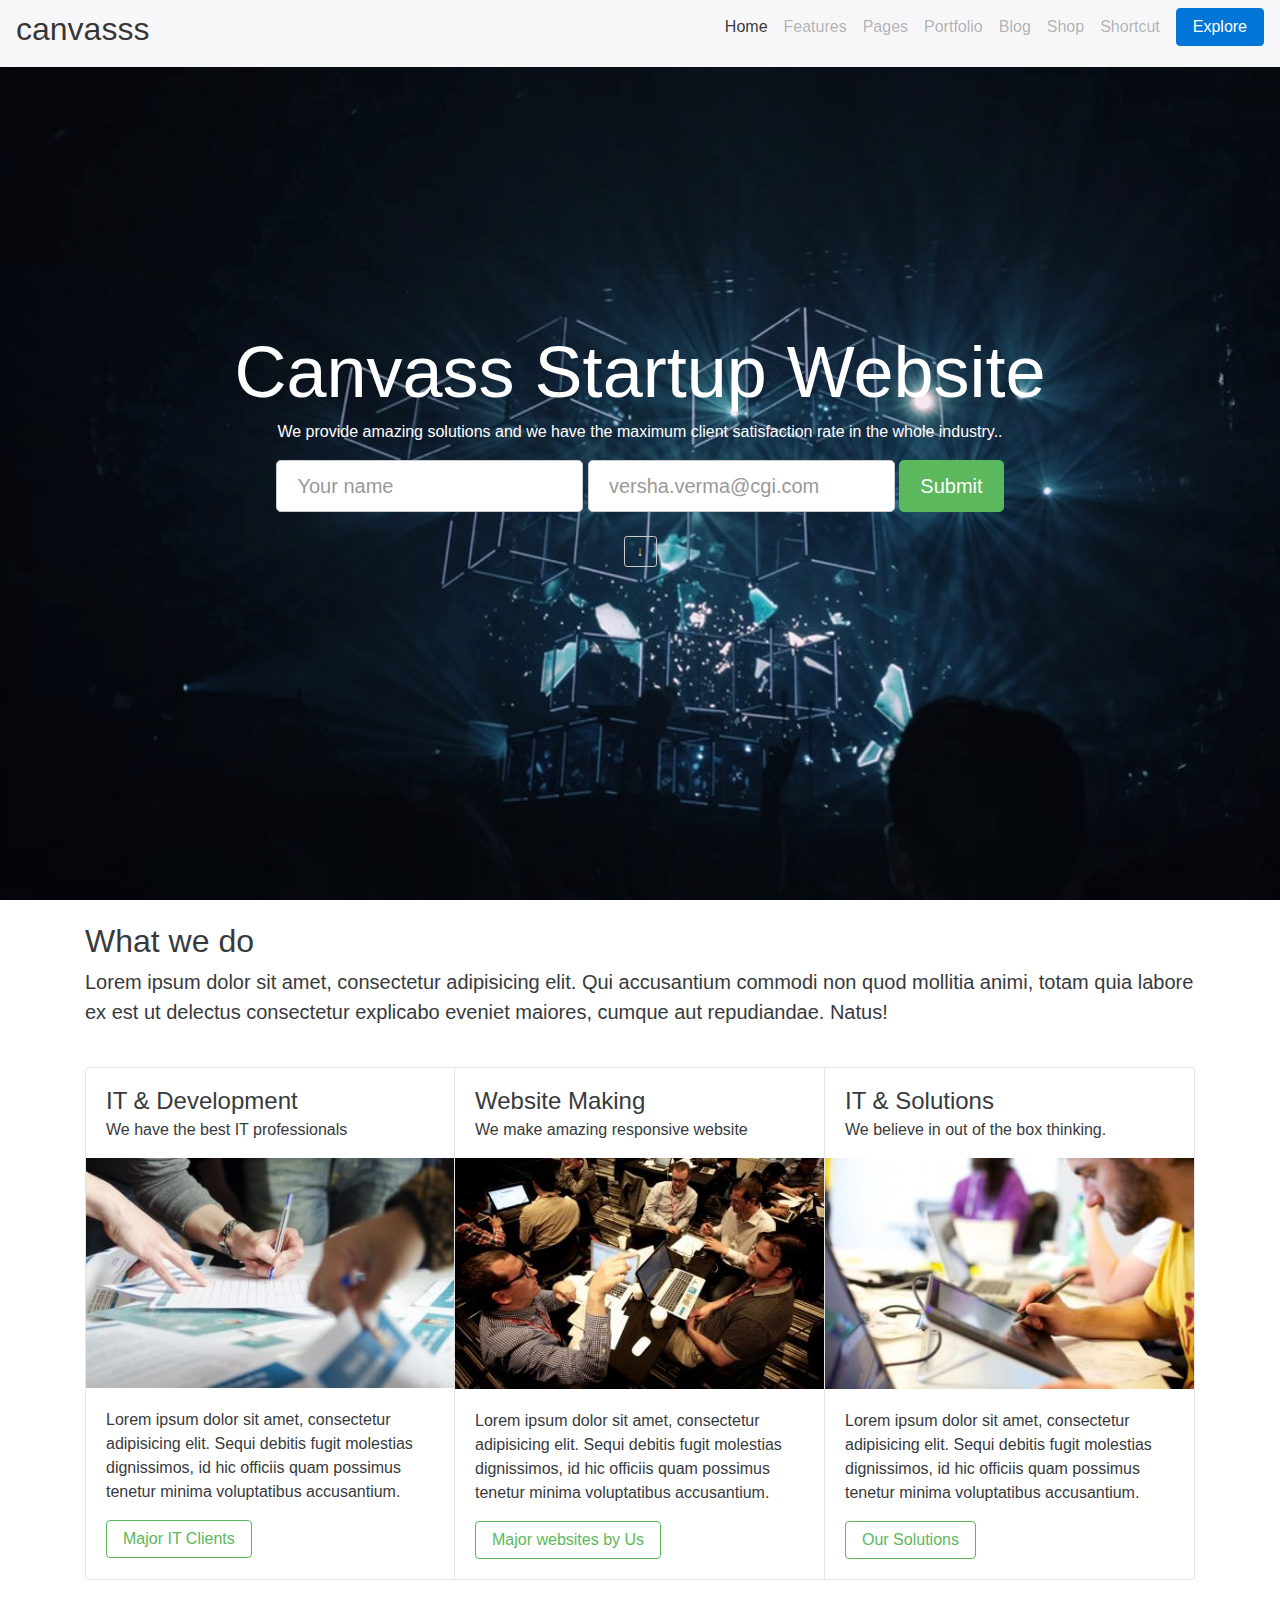
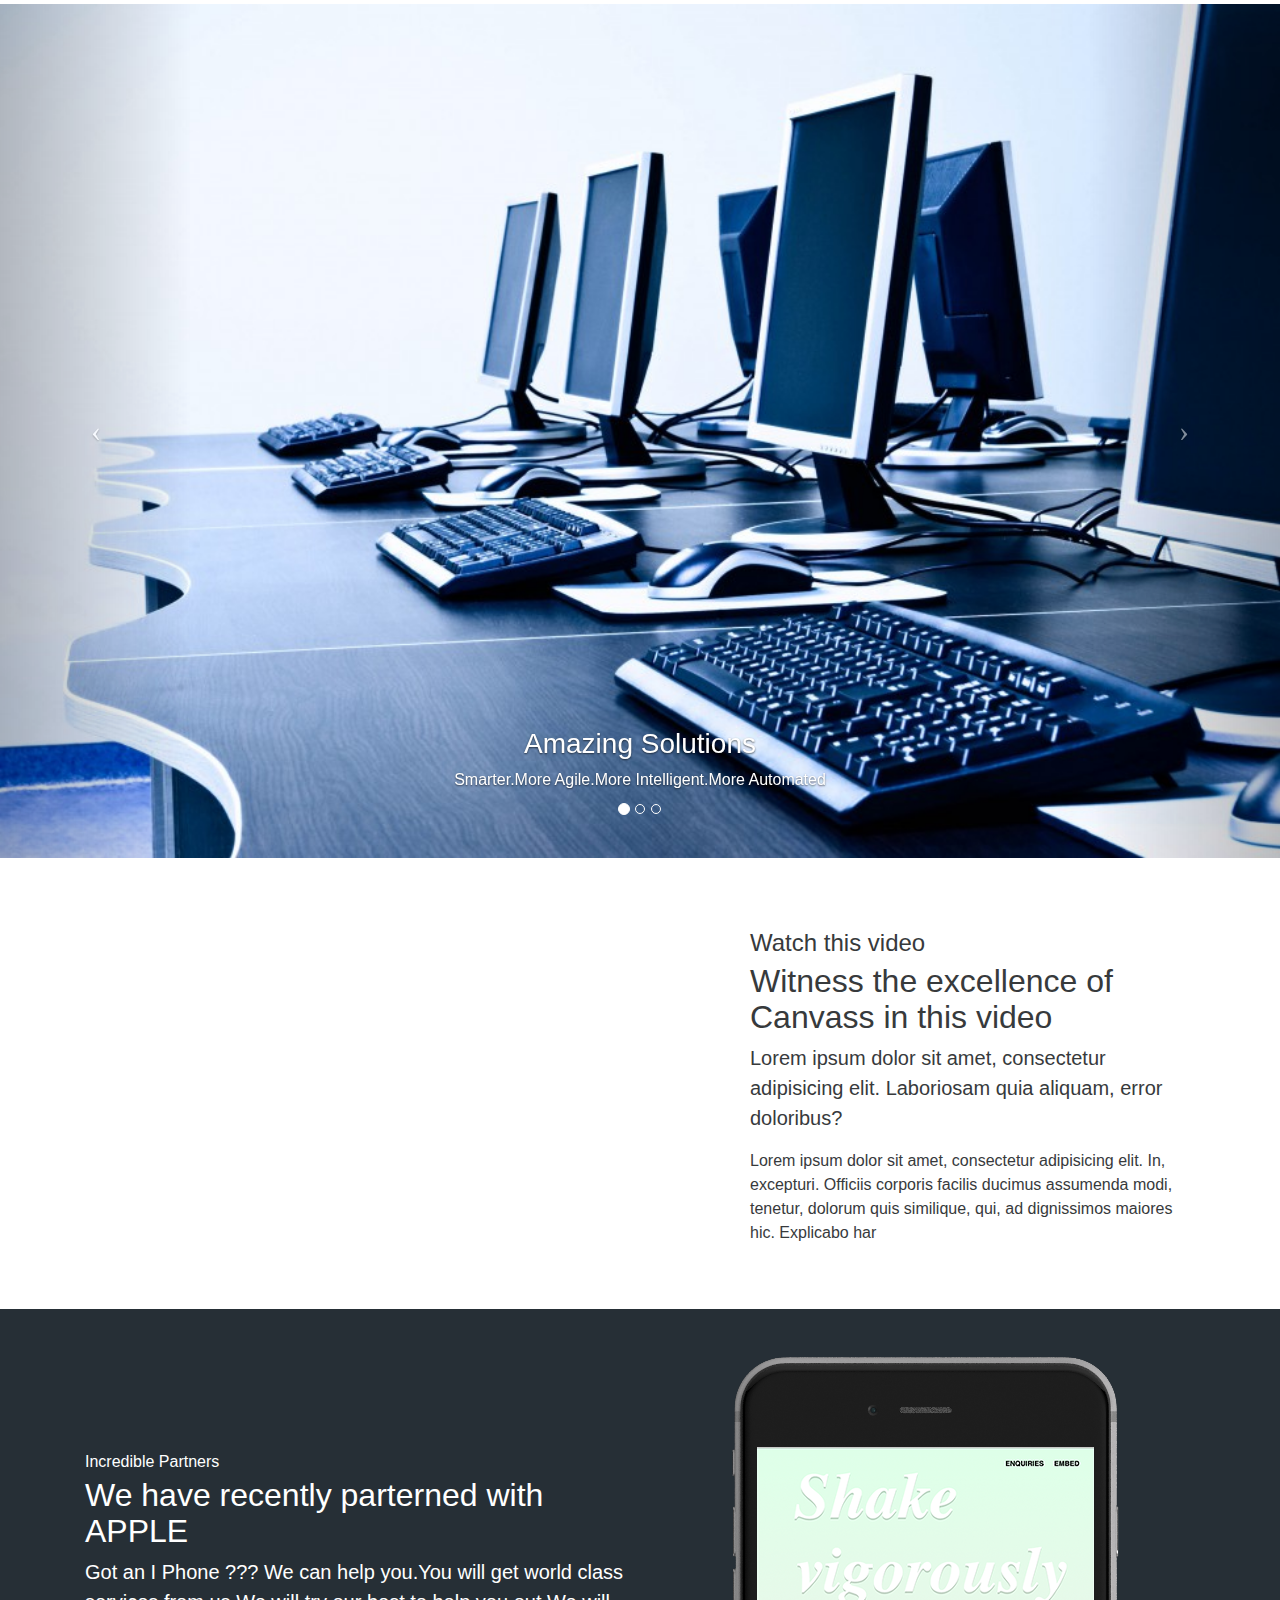
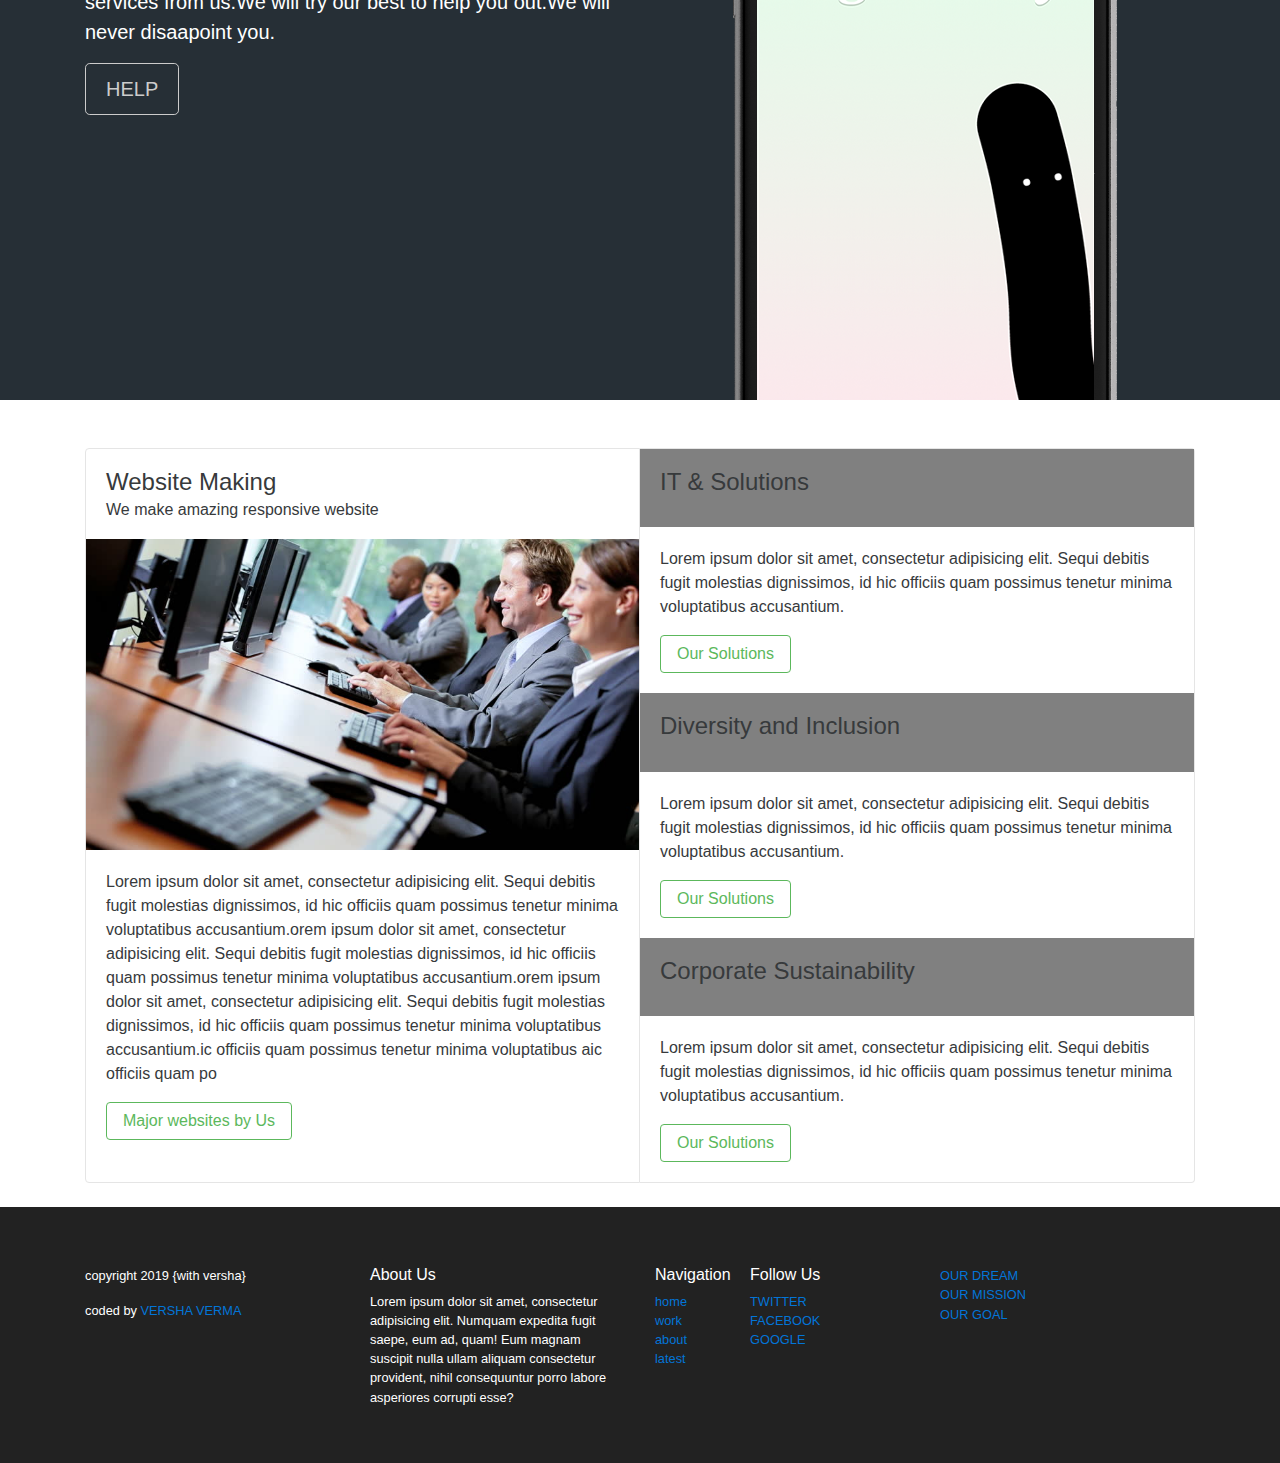
==== bootstrap4/index.html @ 9005075f "upto bootstap 4" ====
<!DOCTYPE html>
<html lang="en">
  <head>
    <!--meta tags -->
    <meta charset="utf-8">
    <meta name="viewport" content="width=device-width, initial-scale=1, shrink-to-fit=no">
    <meta http-equiv="x-ua-compatible" content="ie=edge">

    <!-- Bootstrap CSS -->
    <link rel="stylesheet" href="bower_components/bootstrap/dist/css/bootstrap.min.css">
    
    <!-- My own CSS -->
    <link rel="stylesheet" href="styles.css">
    <title>canvasss</title>
    
  </head>
 <!--body Starts from here-->
 <!--my fixed nav  bar at the top-->
    <body>
        <nav class="navbar navbar-light bg-faded navbar-fixed-top">
            <button class="navbar-toggler hidden-sm-up" type="button" data-toggle="collapse" data-target="#startupNavbar" >
            &#9776;
            </button>
            <a class="navbar-brand" href="#"><h2>canvasss</h2></a>
            <div class="collapse navbar-toggleable-xs" id="startupNavbar">
                <ul class="nav navbar-nav pull-sm-right">
                    <li class="nav-item active">
                        <a class="nav-link" href="#">Home <span class="sr-only">(current)</span></a>
                    </li>
                    <li class="nav-item">
                        <a class="nav-link" href="#">Features</a>
                    </li>
                    <li class="nav-item">
                        <a class="nav-link" href="#">Pages</a>
                    </li>
                    <li class="nav-item">
                        <a class="nav-link" href="#">Portfolio</a>
                    </li>
                    <li class="nav-item">
                        <a class="nav-link" href="#">Blog</a>
                    </li>
                    <li class="nav-item">
                        <a class="nav-link" href="#">Shop</a>
                    </li>
                    <li class="nav-item">
                        <a class="nav-link" href="#">Shortcut</a>
                    </li>
                    <li class="nav-item">
                        <a class="btn btn-primary" href="#">Explore</a>
                    </li>
                </ul>

            </div>
        </nav>




      <!--inserted cover for my website-->

        <section id="cover">
            <div id="cover-caption">
                <div class="container">
                    <div class="col-sm-10 col-sm-offset-1">
                        <h1 class="display-3">Canvass Startup Website</h1>
                        <p>We provide amazing solutions and we have the maximum client satisfaction rate in the whole industry..</p>
                        
                        <form action="" class="form-inline">
                            <div class="form-group">
                                <label class="sr-only">Name</label>
                                <input type="text" class="form-control form-control-lg" placeholder="Your name">
                            </div>
                            <div class="form-group">
                                <label class="sr-only">Email</label>
                                <input type="text" class="form-control form-control-lg" placeholder="versha.verma@cgi.com">
                            </div>
                            <button type="submit" class="btn btn-success btn-lg">Submit</button>
                        </form>
                        
                        <br>
                        
                        <a href="#nav-main" class="btn btn-secondary-outline btn-sm" role="button">&darr;</a>
                    </div>
                </div>
            </div>
        </section>

  
        <!--this is for the three columns using cards-->
   
        <section id="what-we-do">
            <br>
                 <div class="section-content">
                     <div class="container">
                         <h2>What we do</h2>
                         <p class="lead">Lorem ipsum dolor sit amet, consectetur adipisicing elit. Qui accusantium commodi non quod mollitia animi, totam quia labore ex est ut delectus consectetur explicabo eveniet maiores, cumque aut repudiandae. Natus!</p>
                         <br>
                         <div class="row">
                             <div class="col-sm-12">
                                 <div class="card-group">
                                     <div class="card">
                                         <div class="card-block">
                                             <h4 class="card-title">IT &amp; Development</h4>
                                             <h6 class="card-subtitle">We have the best IT professionals</h6>
                                         </div>
                                         <img src="img/1.jpg" alt="a chalkboard" style="width:100%;">
                                         <div class="card-block">
                                             <p class="card-text">Lorem ipsum dolor sit amet, consectetur adipisicing elit. Sequi debitis fugit molestias dignissimos, id hic officiis quam possimus tenetur minima voluptatibus accusantium.</p>
                                             <button type="button" class="btn btn-success-outline" data-toggle="modal" data-target="#myModal">Major IT Clients</button>
                                         </div>
                                     </div>

                                     <div class="card">
                                         <div class="card-block">
                                             <h4 class="card-title">Website Making</h4>
                                             <h6 class="card-subtitle">We make amazing responsive website</h6>
                                         </div>
                                         <img src="img/2.jpg" alt="working on a laptop" style="width:100%;">
                                         <div class="card-block">
                                             <p class="card-text">Lorem ipsum dolor sit amet, consectetur adipisicing elit. Sequi debitis fugit molestias dignissimos, id hic officiis quam possimus tenetur minima voluptatibus accusantium.</p>
                                             <button type="button" class="btn btn-success-outline" data-toggle="modal" data-target="#myModal">Major websites by Us</button>
                                         </div>
                                     </div>

                                     <div class="card">
                                         <div class="card-block">
                                             <h4 class="card-title">IT &amp; Solutions</h4>
                                             <h6 class="card-subtitle">We believe in out of the box thinking.</h6>
                                         </div>
                                         <img src="img/3.jpg" alt="fingers typing on a keyboard" style="width:100%;">
                                         <div class="card-block">
                                             <p class="card-text">Lorem ipsum dolor sit amet, consectetur adipisicing elit. Sequi debitis fugit molestias dignissimos, id hic officiis quam possimus tenetur minima voluptatibus accusantium.</p>
                                             <button type="button" class="btn btn-success-outline" data-toggle="modal" data-target="#myModal">Our Solutions</button>
                                         </div>
                                     </div>
                                 </div>
                             </div>
                         </div>
                     </div>
                 </div>
            </section>




         <!-- this block of code is for coursel-->
        <section id="carousel">
            <br>
                <div id="carousel-home" class="carousel slide" data-ride="carousel">
                    <ol class="carousel-indicators">
                        <li data-target="#carousel-home" data-slide-to="0" class="active"></li>
                        <li data-target="#carousel-home" data-slide-to="1"></li>
                        <li data-target="#carousel-home" data-slide-to="2"></li>
                    </ol>
                    <div class="carousel-inner" role="listbox">
                        <div class="carousel-item active">
                            <img src="img/comp.jpg" alt="Laptop" style="width:100%">
                            
                            <div class="carousel-caption">
                                <h3>Amazing Solutions</h3>
                                <p>Smarter.More Agile.More Intelligent.More Automated</p>
                            </div>
                        </div>
                        <div class="carousel-item">
                            <img src="img/hac.jpg" alt="Hacker" style="width:100%">
                            
                            <div class="carousel-caption">
                                <h3>Cyber Security</h3>
                                <p>Secure your Data from outside world.</p>
                            </div>
                        </div>
                        <div class="carousel-item">
                            <img src="img/keyy.jpg" alt="Keys" style="width:100%">
                            
                            <div class="carousel-caption">
                                <h3>Awesome Customer Experience</h3>
                                <p>From Industry 4.0 to Business 4.0</p>
                            </div>
                        </div>
                    </div>
                    <a class="left carousel-control" href="#carousel-home" role="button" data-slide="prev">
                        <span class="icon-prev" aria-hidden="true"></span>
                        <span class="sr-only">Previous</span>
                    </a>
                    <a class="right carousel-control" href="#carousel-home" role="button" data-slide="next">
                        <span class="icon-next" aria-hidden="true"></span>
                        <span class="sr-only">Next</span>
                    </a>
                </div>
                <br>
            </section>

        <!--this block is for the video section that I added-->
         <section id="feature-one">
            <br>
            <br>
            <div class="container">
                <div class="row">
                    <div class="feature-content">
                        <div class="col-lg-6">
                            <iframe width="100%" height="315" src="https://www.youtube.com/watch?v=L3ymBk6Vb04" frameborder="0" allowfullscreen></iframe>
                        </div>
                        <div class="col-lg-5 col-lg-offset-1">
                            <h4>Watch this video</h4>
                            <h2>Witness the excellence of Canvass in this video</h2>
                            <p class="lead">Lorem ipsum dolor sit amet, consectetur adipisicing elit. Laboriosam quia aliquam, error doloribus?</p>
                            <p>Lorem ipsum dolor sit amet, consectetur adipisicing elit. In, excepturi. Officiis corporis facilis ducimus assumenda modi, tenetur, dolorum quis similique, qui, ad dignissimos maiores hic. Explicabo har</p>
                        </div>
                    </div>
                </div>
            </div>
            <br>
            <br>
        </section>
      <!--this is for the iphone I added-->
        <section id="feature-two" class="feature-dark">
            <br>
            <br>
            <div class="container">
                <div class="row">
                    <div class="feature-content">
                        <div class="col-lg-6 feature-caption">
                            <br>
                            <br>
                            <br>
                            <br>
                            <h6>Incredible Partners</h6>
                            <h2>We have recently parterned with APPLE</h2>
                            <p class="lead">Got an I Phone ??? We can help you.You will get world class services from us.We will try our best to help you out.We will never disaapoint you.</p>
                            <a href="" role="button" class="btn btn-secondary-outline btn-lg">HELP</a>
                        </div>
                        <div class="col-lg-6 text-sm-center hidden-md-down">
                           
                            <!-- screenshot: http://www.staggeringbeauty.com/ -->
                            <img src="img/iphone-1.png" alt="iphone">
                        </div>
                    </div>
                </div>
            </div>
        </section>
        


       <!-- this block is for two column and the second column with three rows -->

        <section id="what-we-do">
            <br>
            <br>
                 <div class="section-content">
                     <div class="container">
                         
                     
                         <div class="row">
                             <div class="col-sm-12">
                                 <div class="card-group">
                                     

                                     <div class="card">
                                         <div class="card-block">
                                             <h4 class="card-title">Website Making</h4>
                                             <h6 class="card-subtitle">We make amazing responsive website</h6>
                                         </div>
                                         <img src="img/10.jpg" alt="working on a laptop" style="width:100%;">
                                         <div class="card-block">
                                             <p class="card-text">Lorem ipsum dolor sit amet, consectetur adipisicing elit. Sequi debitis fugit molestias dignissimos, id hic officiis quam possimus tenetur minima voluptatibus accusantium.orem ipsum dolor sit amet, consectetur adipisicing elit. Sequi debitis fugit molestias dignissimos, id hic officiis quam possimus tenetur minima voluptatibus accusantium.orem ipsum dolor sit amet, consectetur adipisicing elit. Sequi debitis fugit molestias dignissimos, id hic officiis quam possimus tenetur minima voluptatibus accusantium.ic officiis quam possimus tenetur minima voluptatibus aic officiis quam po</p>
                                             <button type="button" class="btn btn-success-outline" data-toggle="modal" data-target="#myModal">Major websites by Us</button>
                                         </div>
                                     </div>

                                     <div class="card" >
                                         <div class="card-block" style="background-color: grey;">
                                             <h4 class="card-title">IT &amp; Solutions</h4>
                                         </div>
                                         <div class="card-block">
                                             <p class="card-text">Lorem ipsum dolor sit amet, consectetur adipisicing elit. Sequi debitis fugit molestias dignissimos, id hic officiis quam possimus tenetur minima voluptatibus accusantium.</p>
                                             <button type="button" class="btn btn-success-outline" data-toggle="modal" data-target="#myModal">Our Solutions</button>
                                         </div>
                                         <div class="card-block" style="background-color: grey;">
                                             <h4 class="card-title">Diversity and Inclusion</h4>
                                         </div>
                                         <div class="card-block">
                                             <p class="card-text">Lorem ipsum dolor sit amet, consectetur adipisicing elit. Sequi debitis fugit molestias dignissimos, id hic officiis quam possimus tenetur minima voluptatibus accusantium.</p>
                                             <button type="button" class="btn btn-success-outline" data-toggle="modal" data-target="#myModal">Our Solutions</button>
                                         </div>
                                         <div class="card-block" style="background-color: grey;">
                                             <h4 class="card-title">Corporate Sustainability</h4>
                                         </div>
                                         <div class="card-block">
                                             <p class="card-text">Lorem ipsum dolor sit amet, consectetur adipisicing elit. Sequi debitis fugit molestias dignissimos, id hic officiis quam possimus tenetur minima voluptatibus accusantium.</p>
                                             <button type="button" class="btn btn-success-outline" data-toggle="modal" data-target="#myModal">Our Solutions</button>
                                         </div>
                                     </div>
                                 </div>
                             </div>
                         </div>
                     </div>
                 </div>
                 <br>
            </section>

     <!-- tis is for my footer-->
        <footer id="footer-main">
            <br>
                <div class="container">
                    <div class="row">
                        <div class="col-sm-3">
                            <p>copyright 2019 {with versha}</p>
                            <p>coded by <a href="#.ca/">VERSHA VERMA</a></p>
                        </div>
                        <div class="col-sm-3">
                            <h6>About Us</h6>
                            <p>Lorem ipsum dolor sit amet, consectetur adipisicing elit. Numquam expedita fugit saepe, eum ad, quam! Eum magnam suscipit nulla ullam aliquam consectetur provident, nihil consequuntur porro labore asperiores corrupti esse?</p>
                        </div>
                        <div class="col-sm-1">
                            <h6>Navigation</h6>
                            <ul class="list-unstyled">
                                <li><a href="">home</a></li>
                                <li><a href="">work</a></li>
                                <li><a href="">about</a></li>
                                <li><a href="">latest</a></li>
                            </ul>
                        </div>
                        <div class="col-sm-2">
                            <h6>Follow Us</h6>
                            <ul class="list-unstyled">
                                <li><a href="">TWITTER</a></li>
                                <li><a href="">FACEBOOK</a></li>
                                <li><a href="">GOOGLE</a></li>
                                
                            </ul>
                        </div>
                        
                        <div class="col-sm-2">
                            <ul class="list-unstyled">
                                <li><a href="">OUR DREAM</a></li>
                                <li><a href="">OUR MISSION</a></li>
                                <li><a href="">OUR GOAL</a></li>
                                
                            </ul>
                        </div>
                    </div>
                </div>
            </footer>




      <script src="https://ajax.googleapis.com/ajax/libs/jquery/2.1.4/jquery.min.js"></script>
      <script src="bower_components/bootstrap/dist/js/bootstrap.min.js"></script>
    </body>
</html>
---- bootstrap4/styles.css ----
/*STYLE.CSS FOR STLING MY WEBSITE BY BOOTSTRAP4*/
html,
body {
    height: 100%;
}
/*FOR MY COVER STYLING*/
#cover {
    background: #222 url('img/covvvv.jpeg') center center no-repeat;
    background-size: cover;
    color: white;
    height: 100%;
    text-align: center;
    display: flex;
    align-items: center;
}
/*FOR 100% COVER CAPTION*/
#cover-caption {
    width: 100%;
}
/*for the background color of navv bar*/
.navv{
	background-color: red;
}
section-content {
    padding: 5rem 0;
}
/*STYLING FOR MY FOOTER*/

#footer-main {
    background: #222;
    color: white;
    font-size: 0.8rem;
    padding: 2.5rem 0;
}
.feature-dark {
    background: #262F36;
    color: white;
}
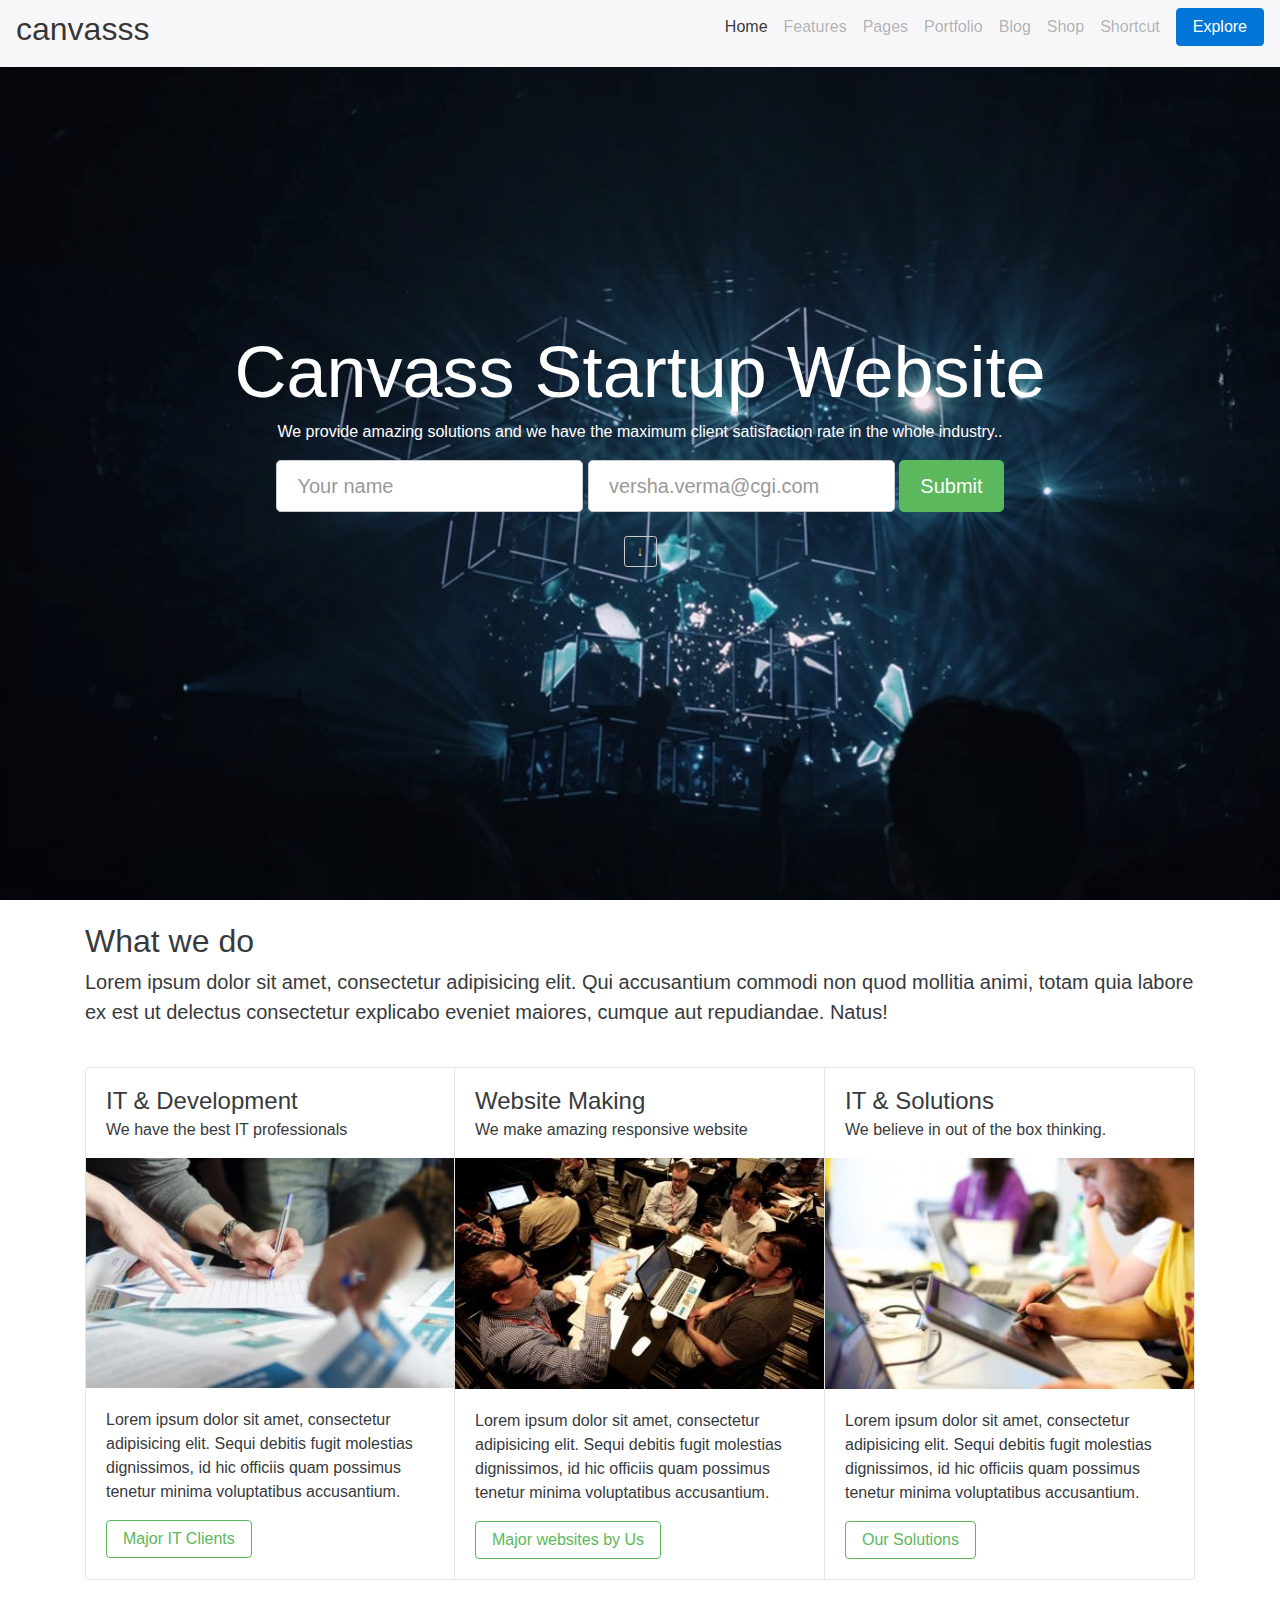
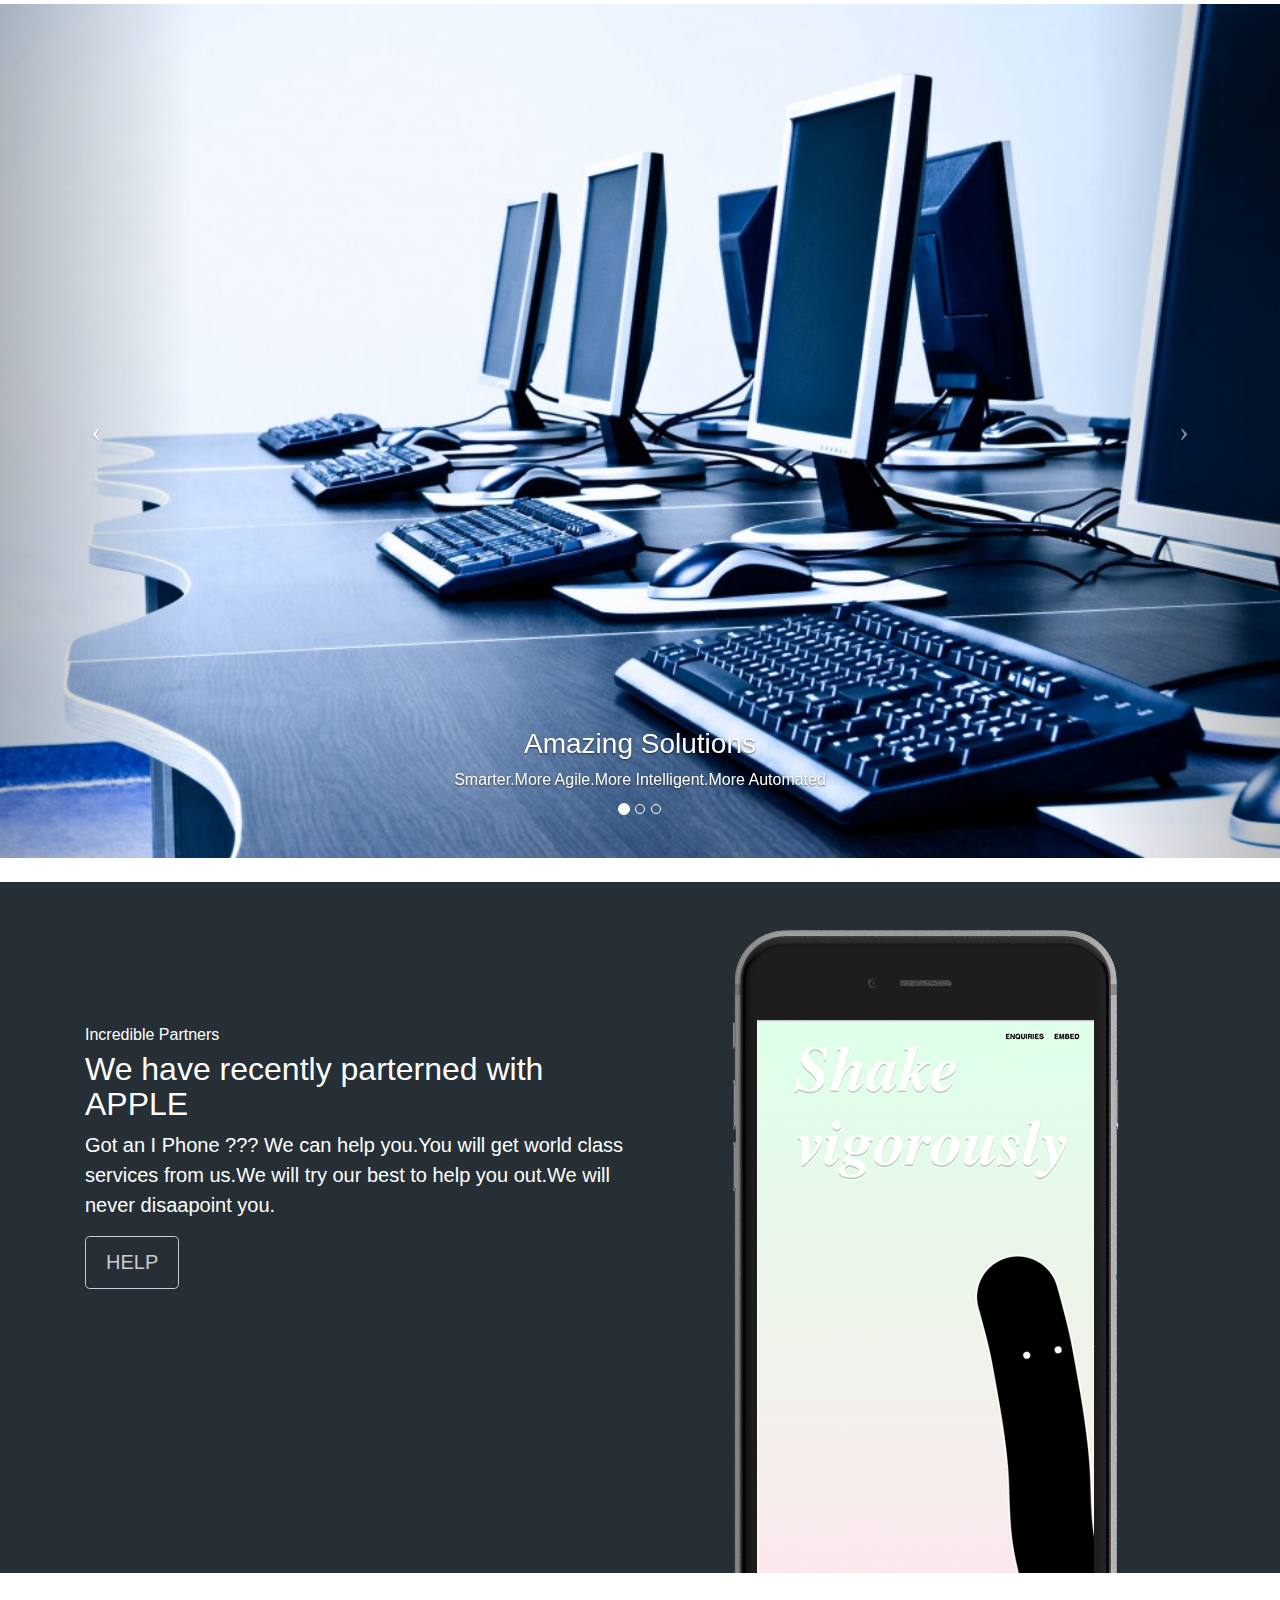
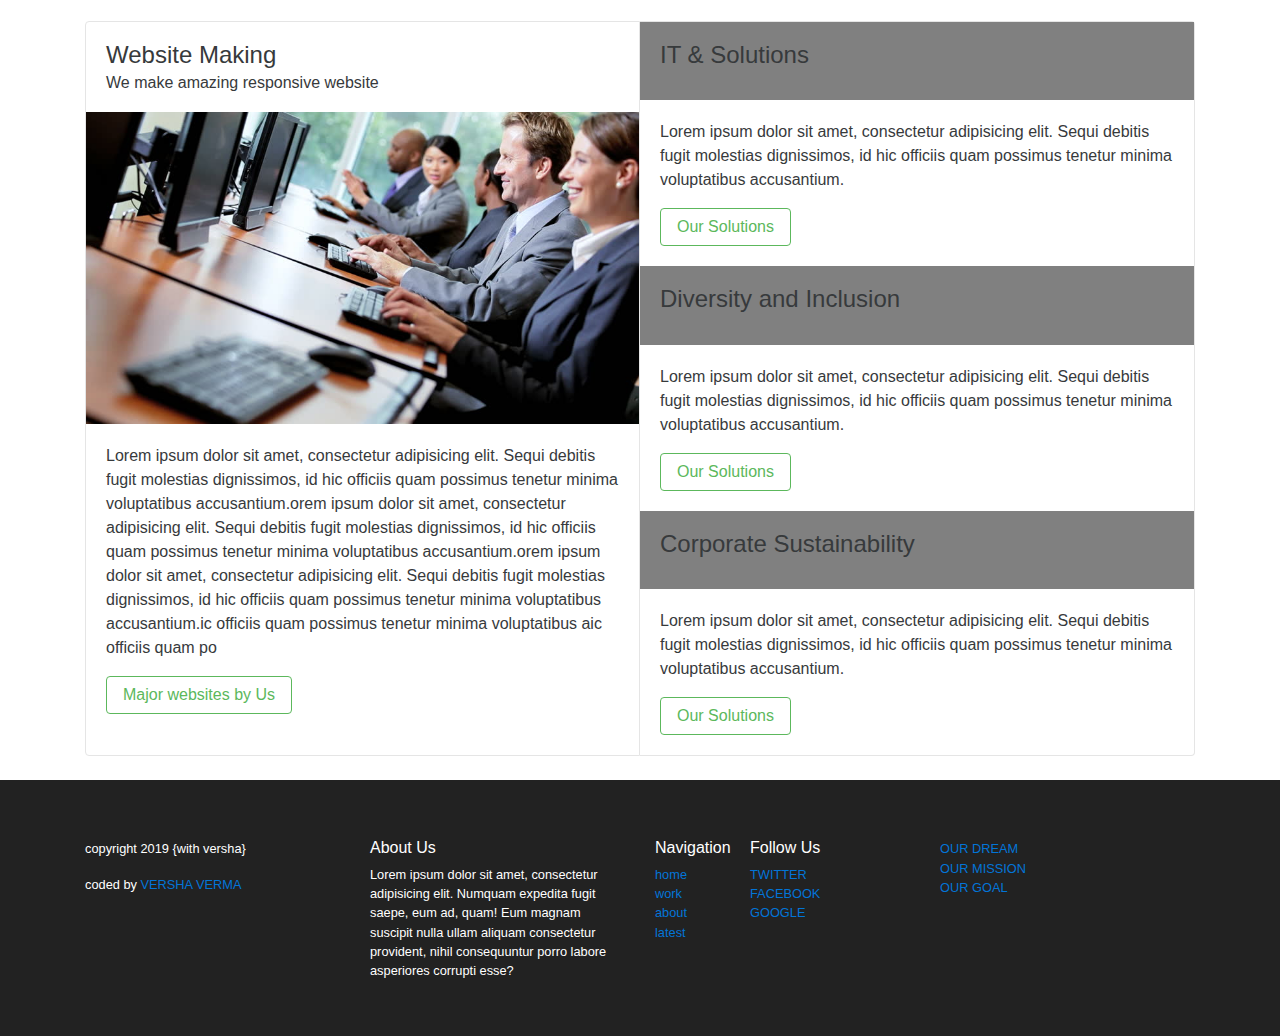
==== commit e079a9be: "upto bootstrap4" ====
--- a/bootstrap4/index.html
+++ b/bootstrap4/index.html
@@ -14,8 +14,8 @@
     <title>canvasss</title>
     
   </head>
- <!--body Starts from here-->
- <!--my fixed nav  bar at the top-->
+<!--body Starts from here-->
+<!--my fixed nav  bar at the top-->
     <body>
         <nav class="navbar navbar-light bg-faded navbar-fixed-top">
             <button class="navbar-toggler hidden-sm-up" type="button" data-toggle="collapse" data-target="#startupNavbar" >
@@ -86,8 +86,8 @@
         </section>
 
   
-        <!--this is for the three columns using cards-->
-   
+
+		<!--for three columns -->   
         <section id="what-we-do">
             <br>
                  <div class="section-content">
@@ -190,28 +190,7 @@
                 <br>
             </section>
 
-        <!--this block is for the video section that I added-->
-         <section id="feature-one">
-            <br>
-            <br>
-            <div class="container">
-                <div class="row">
-                    <div class="feature-content">
-                        <div class="col-lg-6">
-                            <iframe width="100%" height="315" src="https://www.youtube.com/watch?v=L3ymBk6Vb04" frameborder="0" allowfullscreen></iframe>
-                        </div>
-                        <div class="col-lg-5 col-lg-offset-1">
-                            <h4>Watch this video</h4>
-                            <h2>Witness the excellence of Canvass in this video</h2>
-                            <p class="lead">Lorem ipsum dolor sit amet, consectetur adipisicing elit. Laboriosam quia aliquam, error doloribus?</p>
-                            <p>Lorem ipsum dolor sit amet, consectetur adipisicing elit. In, excepturi. Officiis corporis facilis ducimus assumenda modi, tenetur, dolorum quis similique, qui, ad dignissimos maiores hic. Explicabo har</p>
-                        </div>
-                    </div>
-                </div>
-            </div>
-            <br>
-            <br>
-        </section>
+     
       <!--this is for the iphone I added-->
         <section id="feature-two" class="feature-dark">
             <br>
